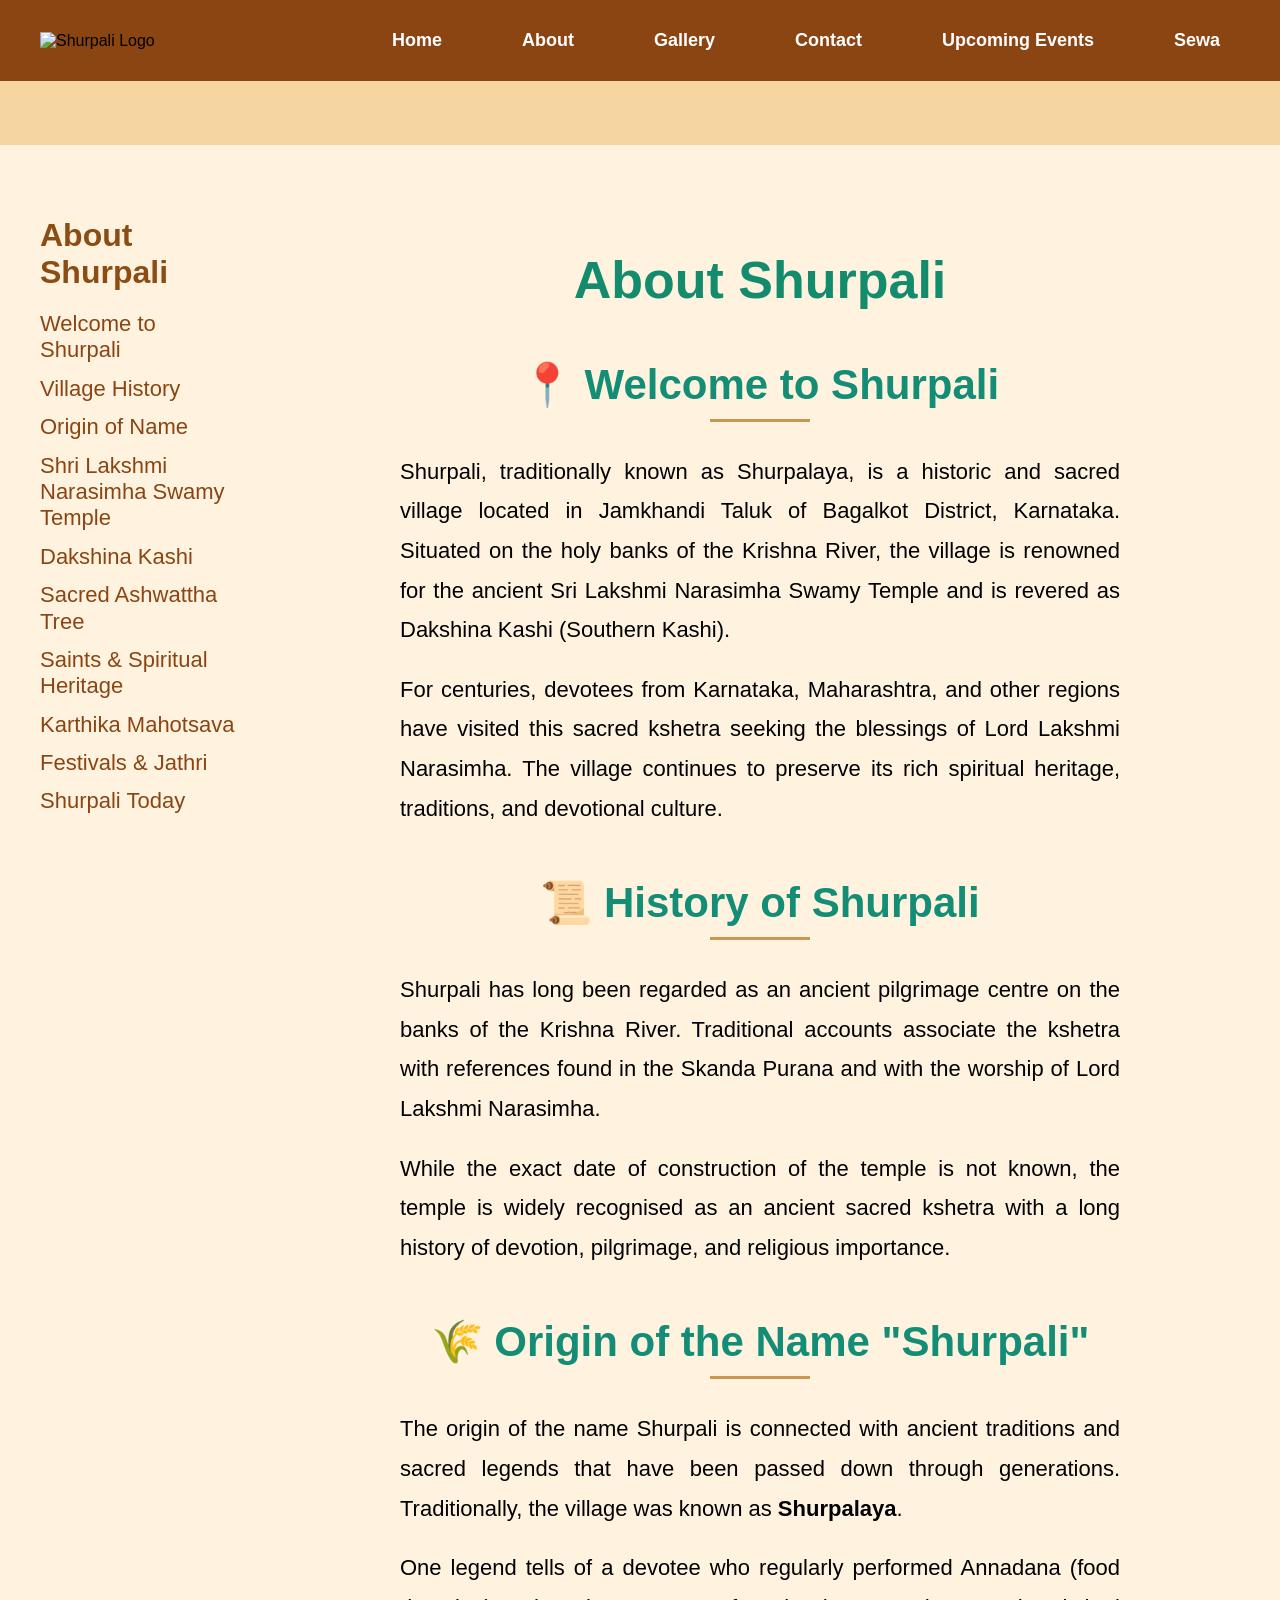
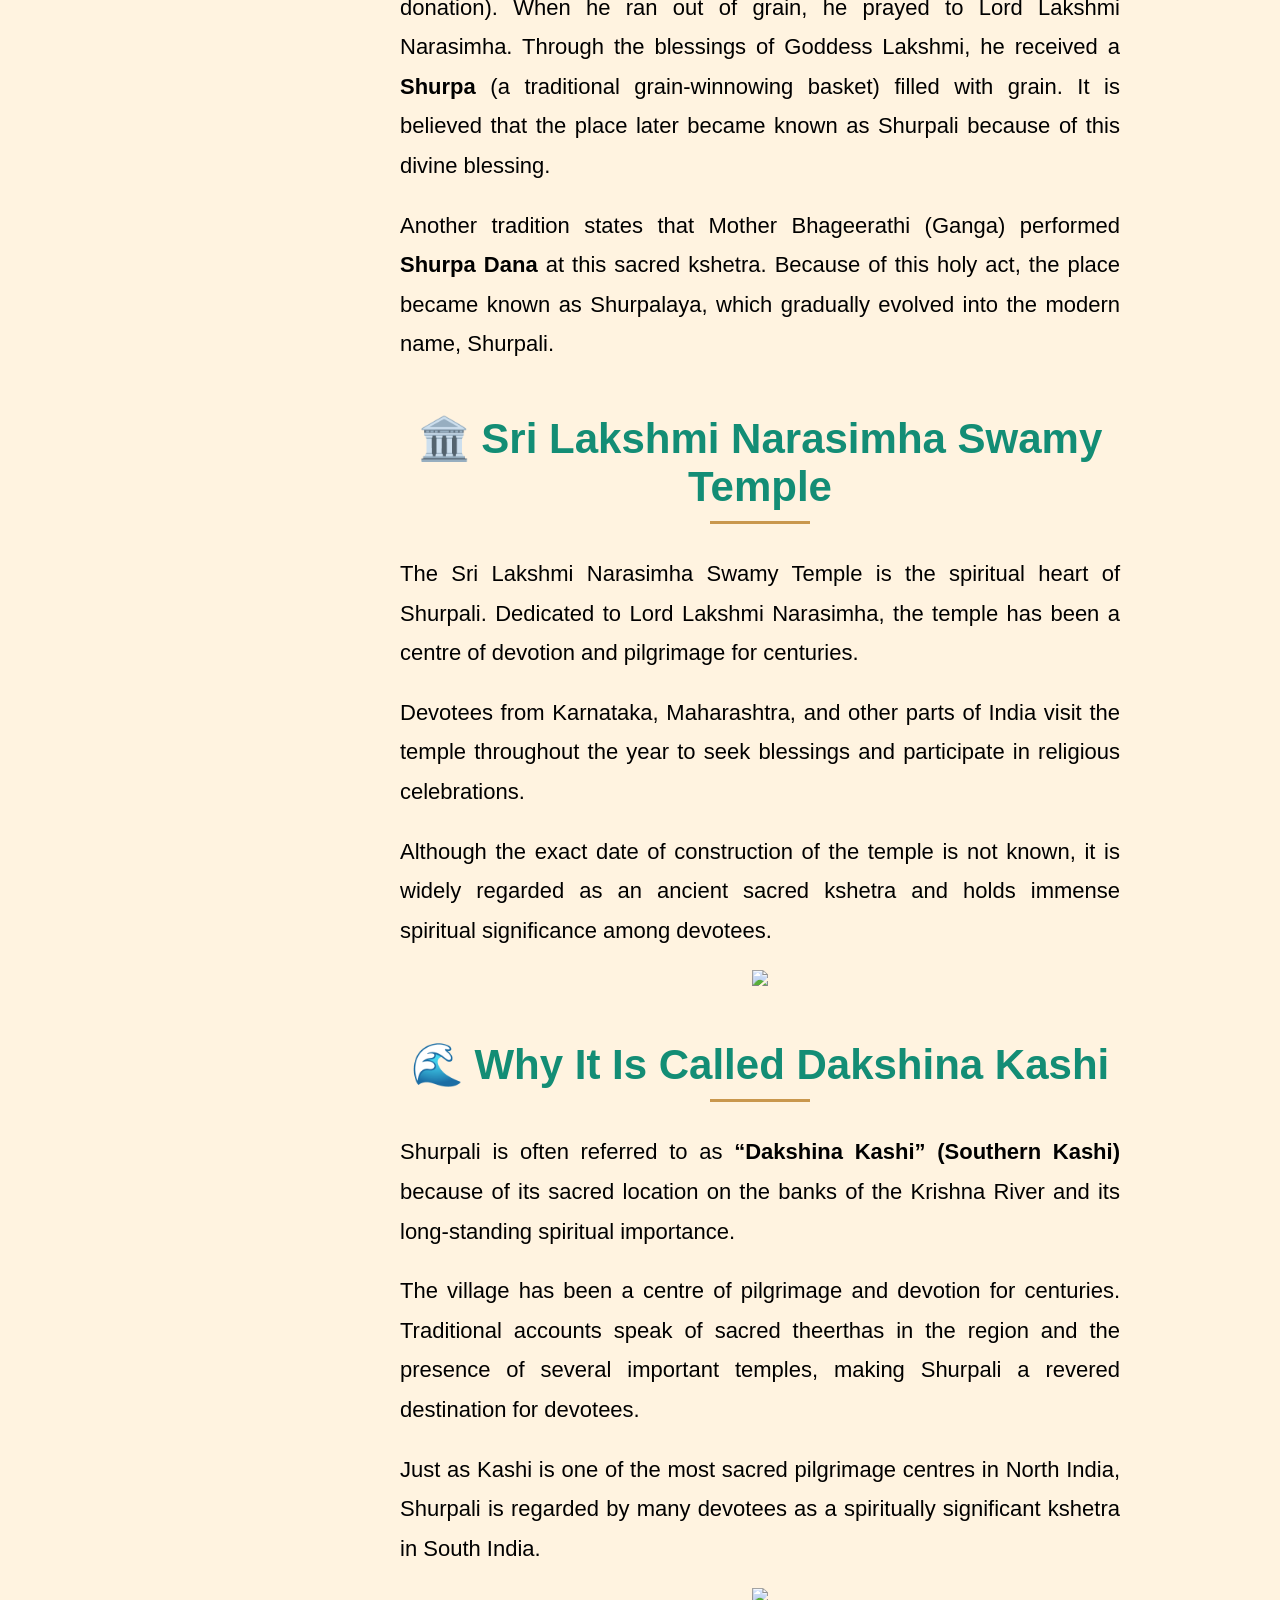
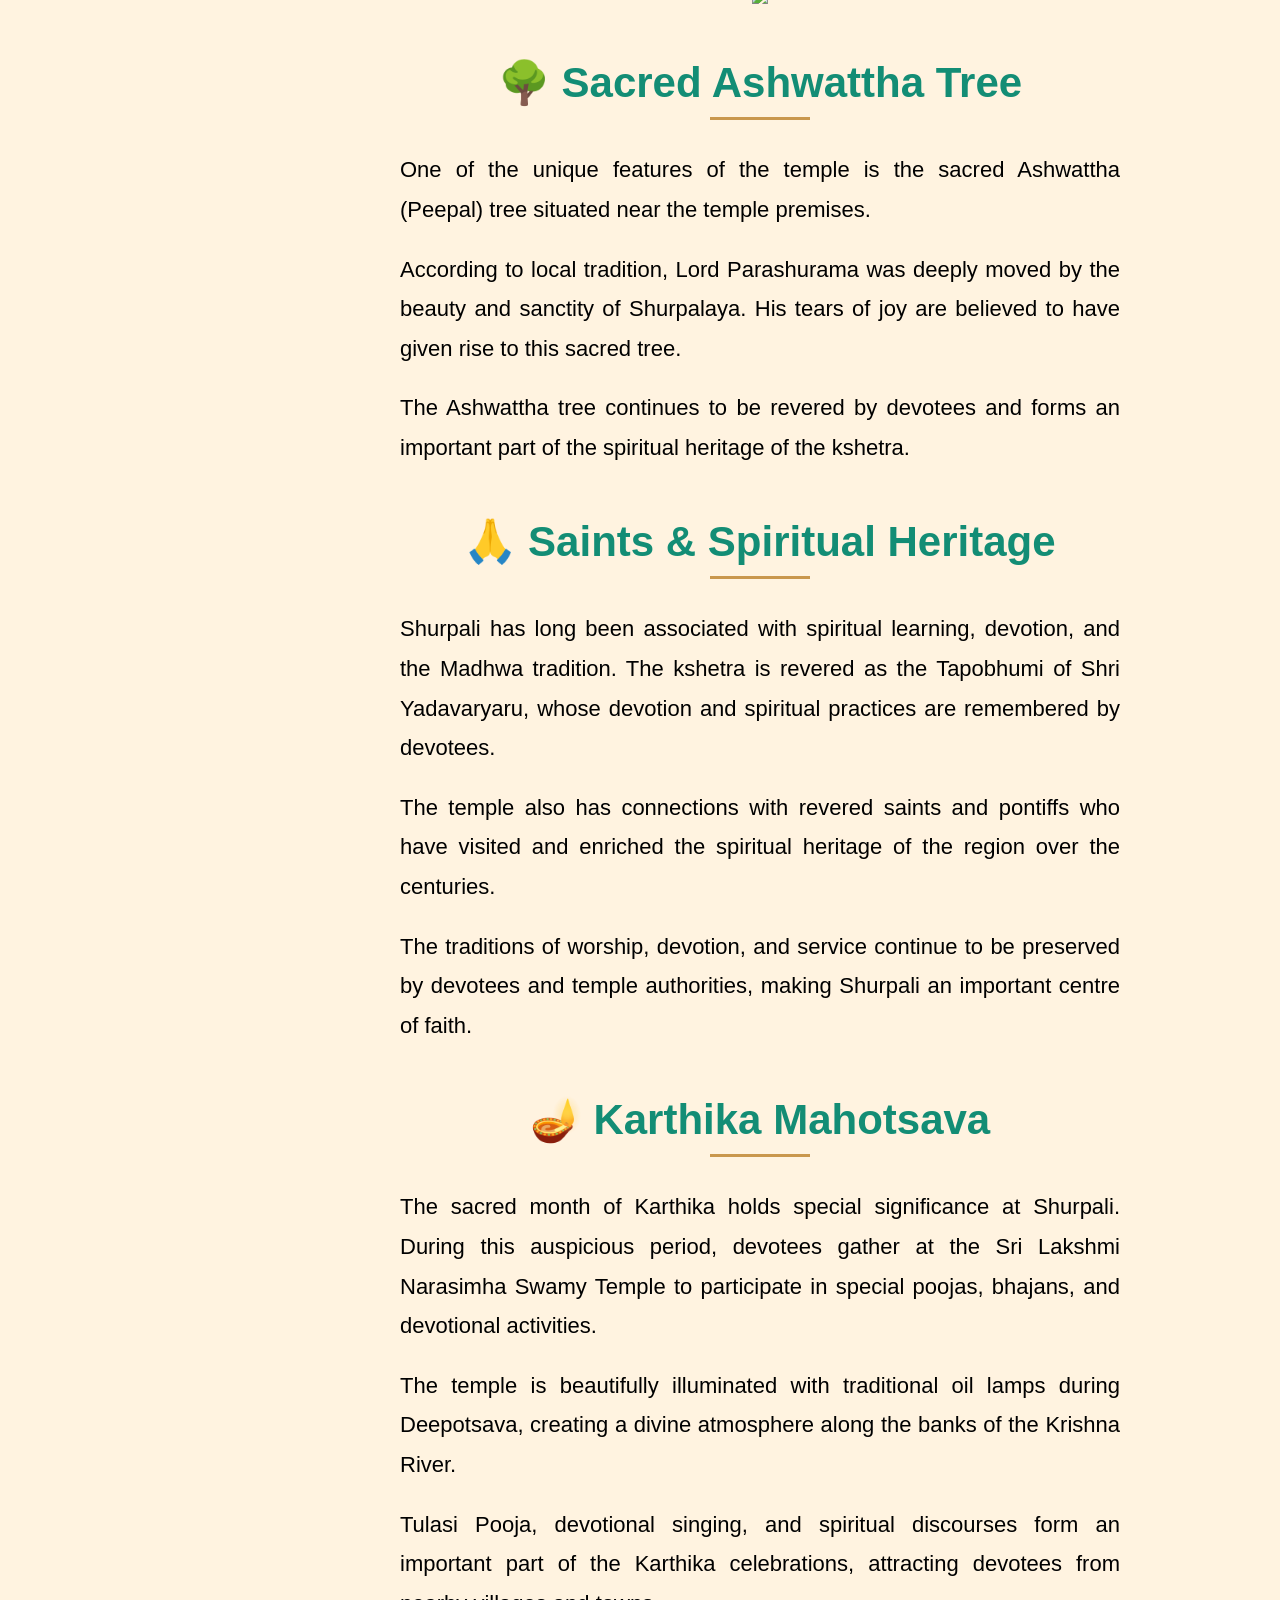
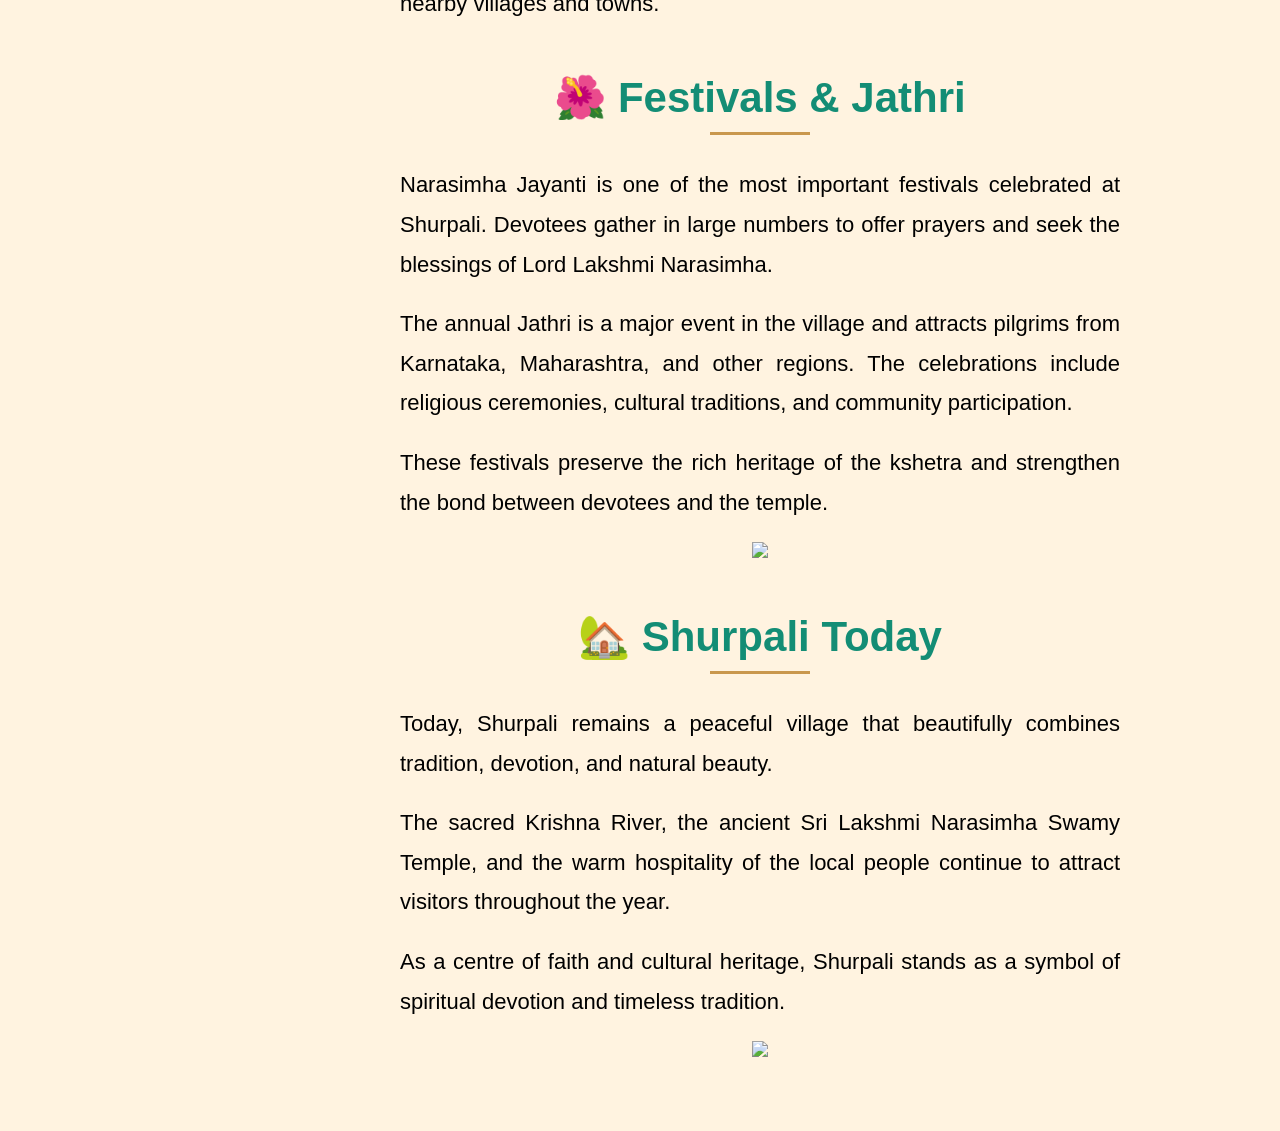
==== about.html @ 27899c6f "Add files via upload" ====
<!DOCTYPE html>
<html>
<head>
    <link rel="icon" type="image/png" href="Images/favicon2.jpg">
    <meta charset="UTF-8">
    <title>About Shurpali</title>

    <link rel="stylesheet" href="style.css">
</head>
<body>
     <nav>

<div class="logo-section">
    <img src="Images/Logo.jpg" alt="Shurpali Logo" class="logo">
</div>

<div class="nav-links">
    <a href="home.html">Home</a>
    <a href="about.html">About</a>
    <a href="gallery.html">Gallery</a>
    <a href="contact.html">Contact</a>
    <a href="Upcoming events.html">Upcoming Events</a>
    <a href="sewa.html">Sewa</a>
</div>

</nav>
<div class="marquee">
    <div class="marquee-content">
       🌺 श्री लक्ष्मी नरसिंह प्रसन्नः 🌺
        &nbsp;&nbsp;&nbsp;&nbsp;&nbsp;
         🙏 हरि सर्वोत्तमः, वायु जीवोत्तमः 🙏
         &nbsp;&nbsp;&nbsp;&nbsp;&nbsp;
          🌺 श्री लक्ष्मी नरसिंह प्रसन्नः 🌺
        &nbsp;&nbsp;&nbsp;&nbsp;&nbsp;
        🙏 हरि सर्वोत्तमः, वायु जीवोत्तमः 🙏
        &nbsp;&nbsp;&nbsp;&nbsp;&nbsp;
        🌺 श्री लक्ष्मी नरसिंह प्रसन्नः 🌺
        &nbsp;&nbsp;&nbsp;&nbsp;&nbsp;
        🙏 हरि सर्वोत्तमः, वायु जीवोत्तमः 🙏
        </div>
        </div>

<div class="about-container">
    <div class="sidebar">
        <h3>About Shurpali</h3>

    <a href="#welcome">Welcome to Shurpali</a>
    <a href="#history">Village History</a>
    <a href="#name">Origin of Name</a>
    <a href="#temple">Shri Lakshmi Narasimha Swamy Temple</a>
    <a href="#dakshina-kashi">Dakshina Kashi</a>
    <a href="#ashwattha">Sacred Ashwattha Tree</a>
    <a href="#saints">Saints & Spiritual Heritage</a>
    <a href="#karthika">Karthika Mahotsava</a>
    <a href="#festivals">Festivals & Jathri</a>
    <a href="#today">Shurpali Today</a>
    
</div>
    <div class="about-page">

    <h1>About Shurpali</h1>

    <h2>📍 Welcome to Shurpali</h2>

    <p>
        Shurpali, traditionally known as Shurpalaya, is a historic and sacred
        village located in Jamkhandi Taluk of Bagalkot District, Karnataka.
        Situated on the holy banks of the Krishna River, the village is renowned
        for the ancient Sri Lakshmi Narasimha Swamy Temple and is revered as
        Dakshina Kashi (Southern Kashi).
    </p>

    <p>
        For centuries, devotees from Karnataka, Maharashtra, and other regions
        have visited this sacred kshetra seeking the blessings of Lord Lakshmi
        Narasimha. The village continues to preserve its rich spiritual heritage,
        traditions, and devotional culture.
    </p>

    <h2 id="history">📜 History of Shurpali</h2>

    <p>
        Shurpali has long been regarded as an ancient pilgrimage centre on the
        banks of the Krishna River. Traditional accounts associate the kshetra
        with references found in the Skanda Purana and with the worship of
        Lord Lakshmi Narasimha.
    </p>

    <p>
        While the exact date of construction of the temple is not known,
        the temple is widely recognised as an ancient sacred kshetra with a
        long history of devotion, pilgrimage, and religious importance.
    </p>

    <h2 id="name">🌾 Origin of the Name "Shurpali"</h2>

<p>
    The origin of the name Shurpali is connected with ancient traditions
    and sacred legends that have been passed down through generations.
    Traditionally, the village was known as <b>Shurpalaya</b>.
</p>

<p>
    One legend tells of a devotee who regularly performed Annadana
    (food donation). When he ran out of grain, he prayed to Lord
    Lakshmi Narasimha. Through the blessings of Goddess Lakshmi,
    he received a <b>Shurpa</b> (a traditional grain-winnowing basket)
    filled with grain. It is believed that the place later became
    known as Shurpali because of this divine blessing.
</p>

<p>
    Another tradition states that Mother Bhageerathi (Ganga)
    performed <b>Shurpa Dana</b> at this sacred kshetra.
    Because of this holy act, the place became known as
    Shurpalaya, which gradually evolved into the modern name,
    Shurpali.
</p>

<h2 id="temple">🏛️ Sri Lakshmi Narasimha Swamy Temple</h2>

<p>
    The Sri Lakshmi Narasimha Swamy Temple is the spiritual heart
    of Shurpali. Dedicated to Lord Lakshmi Narasimha, the temple
    has been a centre of devotion and pilgrimage for centuries.
</p>

<p>
    Devotees from Karnataka, Maharashtra, and other parts of India
    visit the temple throughout the year to seek blessings and
    participate in religious celebrations.
</p>

<p>
    Although the exact date of construction of the temple is not
    known, it is widely regarded as an ancient sacred kshetra and
    holds immense spiritual significance among devotees.
</p>
<img src="Images/allankar.jpg" width="500">

<h2 id="dakshina-kashi">🌊 Why It Is Called Dakshina Kashi</h2>

<p>
    Shurpali is often referred to as <b>“Dakshina Kashi” (Southern Kashi)</b>
    because of its sacred location on the banks of the Krishna River and
    its long-standing spiritual importance.
</p>

<p>
    The village has been a centre of pilgrimage and devotion for centuries.
    Traditional accounts speak of sacred theerthas in the region and the
    presence of several important temples, making Shurpali a revered
    destination for devotees.
</p>

<p>
    Just as Kashi is one of the most sacred pilgrimage centres in North
    India, Shurpali is regarded by many devotees as a spiritually significant
    kshetra in South India.
</p>

<img src="Images/overviev.jpg" width="500">

<h2 id="ashwattha">🌳 Sacred Ashwattha Tree</h2>

<p>
    One of the unique features of the temple is the sacred Ashwattha
    (Peepal) tree situated near the temple premises.
</p>

<p>
    According to local tradition, Lord Parashurama was deeply moved by
    the beauty and sanctity of Shurpalaya. His tears of joy are believed
    to have given rise to this sacred tree.
</p>

<p>
    The Ashwattha tree continues to be revered by devotees and forms an
    important part of the spiritual heritage of the kshetra.
</p>

<h2 id="saints">🙏 Saints & Spiritual Heritage</h2>

<p>
    Shurpali has long been associated with spiritual learning,
    devotion, and the Madhwa tradition. The kshetra is revered
    as the Tapobhumi of Shri Yadavaryaru, whose devotion and
    spiritual practices are remembered by devotees.
</p>

<p>
    The temple also has connections with revered saints and
    pontiffs who have visited and enriched the spiritual heritage
    of the region over the centuries.
</p>

<p>
    The traditions of worship, devotion, and service continue
    to be preserved by devotees and temple authorities, making
    Shurpali an important centre of faith.
</p>

<h2 id="karthika">🪔 Karthika Mahotsava</h2>

<p>
    The sacred month of Karthika holds special significance at
    Shurpali. During this auspicious period, devotees gather at
    the Sri Lakshmi Narasimha Swamy Temple to participate in
    special poojas, bhajans, and devotional activities.
</p>

<p>
    The temple is beautifully illuminated with traditional oil
    lamps during Deepotsava, creating a divine atmosphere along
    the banks of the Krishna River.
</p>

<p>
    Tulasi Pooja, devotional singing, and spiritual discourses
    form an important part of the Karthika celebrations,
    attracting devotees from nearby villages and towns.
</p>

<h2 id="festivals">🌺 Festivals & Jathri</h2>

<p>
    Narasimha Jayanti is one of the most important festivals
    celebrated at Shurpali. Devotees gather in large numbers
    to offer prayers and seek the blessings of Lord Lakshmi
    Narasimha.
</p>

<p>
    The annual Jathri is a major event in the village and
    attracts pilgrims from Karnataka, Maharashtra, and other
    regions. The celebrations include religious ceremonies,
    cultural traditions, and community participation.
</p>

<p>
    These festivals preserve the rich heritage of the kshetra
    and strengthen the bond between devotees and the temple.
</p>

<img src="Images/Jathri.jpg" width="700">

<h2 id="today">🏡 Shurpali Today</h2>

<p>
    Today, Shurpali remains a peaceful village that beautifully
    combines tradition, devotion, and natural beauty.
</p>

<p>
    The sacred Krishna River, the ancient Sri Lakshmi Narasimha
    Swamy Temple, and the warm hospitality of the local people
    continue to attract visitors throughout the year.
</p>

<p>
    As a centre of faith and cultural heritage, Shurpali stands
    as a symbol of spiritual devotion and timeless tradition.
</p> 

<img src="Images/Side-upperview.jpg" width="700">

    </div>
</div>

</body>
</html>
---- style.css ----
body{
    margin:0;
    font-family: Arial, sans-serif;
    background-color:#FFF3E0;
}

.hero{
    display:flex;
    justify-content:space-around;
    align-items:center;

    padding:50px;

    min-height:500px;
}

.text{
    max-width:500px;
    margin-top:-250px;

}

.text h1{
    color:#8B4513;
    font-size:50px;
}

.text p{
    font-size:22px;
    color:#444;
}

.image img{
    width:450px;
    height:600px;
    border-radius:15px;

    margin-top:10px;

    box-shadow:0 4px 15px rgba(0,0,0,0.2);
}
nav{
    background-color:#8B4513;

    padding:20px;

    text-align:center;
}

nav a{
    color:white;

    text-decoration:none;

    margin:20px;

    font-size:18px;

    font-weight:bold;
}

nav a:hover{
    color:#FFD700;
}

.marquee{
    width:100%;
    overflow:hidden;
    background-color:#f5d6a1;
    padding:12px 0;
    height:40px;
}

.marquee-content{
    display:inline-block;
    position:relative;
    left:100%;
    white-space:nowrap;
    font-size:24px;
    font-weight:bold;
    color:#8B4513;

    animation:marquee 25s linear infinite;
}

@keyframes marquee{
    from{
        left:100%;
    }

    to{
        left:-100%;
    }
}

.text h3{
    color:#8B4513;
}

.text h4{
    color:#8B4513;
}
.text{
    text-align:center;
}

.text h3{
    color:#8B4513;
    font-size:32px;
    margin-bottom:10px;
}

.text h4{
    color:#8B4513;
    font-size:24px;
    margin-bottom:30px;
}

.about{
    padding:80px 120px;
    text-align:center;
}

.about h2{
    color:#8B4513;
    font-size:42px;
    margin-bottom:20px;
}

.about p{
    font-size:22px;
    line-height:1.8;
    max-width:900px;
    margin:auto;
}

.about-page{
    padding:20px 120px;
    text-align:center;
}

.about-page h1{
    color:#8b4d13;
    font-size:55px;
    margin-bottom:30px;
}

.about-page p{
    font-size:22px;
    line-height:1.8;
    max-width:900px;
    margin:auto;
}

.about-page{
    padding:30px 120px;
    max-width:1200px;
    margin:auto;
}

.about-page h1{
    color:#138b6d;
    text-align:center;
    font-size:52px;
    margin-bottom:40px;
}

.about-page h2{
    color:#138b6d;
    margin-top:50px;
    margin-bottom:20px;
    font-size:34px;
}

.about-page p{
    font-size:22px;
    line-height:1.8;
    text-align:justify;
    margin-bottom:20px;
}

.about-image{
    width:70%;
    display:block;
    margin:30px auto;
    border-radius:15px;
}

.gallery-page{
    padding:40px;
    max-width:1400px;
    margin:auto;
}

.gallery-page h1{
    text-align:center;
    color:#8B4513;
    font-size:55px;
    margin-bottom:40px;
}

.gallery-page h2{
    color:#8B4513;
    margin-top:50px;
    margin-bottom:20px;
    font-size:32px;
    text-align:center;
}

.gallery-grid{
    display:flex;
    flex-wrap:wrap;
    gap:40px;
    justify-content:center;
}

.gallery-grid img{
    width:300px;
    height:250px;
    object-fit:cover;

    border-radius:15px;

    box-shadow:0 4px 10px rgba(0,0,0,0.25);

    transition:0.4s;

    cursor:pointer;
}

.gallery-grid img:hover{
    transform:scale(1.08);
}

.coming-soon{
    text-align:center;
    padding:100px 20px;
}

.coming-soon h1{
    color:#8B4513;
    font-size:50px;
    margin-bottom:20px;
}

.coming-soon p{
    font-size:28px;
    color:#555;
}

.sewa-list{
    list-style:none;
    padding:0;
    font-size:28px;
    color:#8B4513;
    line-height:2;
}

.sewa-list li{
    margin:10px 0;
}

.about-container{
    display:flex;
    gap:40px;
    max-width:1400px;
    margin:auto;
    padding:40px;
}

.gallery-container{
    display:flex;
    gap:40px;
    max-width:1400px;
    margin:auto;
    padding:40px;
}

.sidebar{
    width:250px;
    position:sticky;
    top:120px;
    height:fit-content;
}

.sidebar h3{
    color:#000;
    font-size:28px;
    margin-bottom:25px;
}

.sidebar a{
    display:block;
    color:#8B4513;
    text-decoration:none;
    font-size:24px;
    font-weight:500;
    margin:15px 0;
    line-height:1.2;
}

.sidebar a:hover{
    color:#c97a2b;
}

.content{
    flex:1;
}

.content h3{
    color:#8B4513;
    margin-top:40px;
    margin-bottom:20px;
}

.content p{
    font-size:22px;
    line-height:1.8;
    text-align:justify;
    margin-bottom:20px;
}

.gallery-container{
    display:flex;
    gap:50px;
    align-items:flex-start;
}

.sidebar{
    position:sticky;
    top:120px;
}

.sidebar{
    width:250px;
    position:sticky;
    top:20px;
    height:fit-content;
}

.gallery-page h5{
    font: size 42px;
    color:#8B4513;
    font-family:Georgia, serif;
}

.gallery-page h6{
    font-size:42px;
    color:#8B4513;
    font-family:Georgia, serif;
}

.sidebar{
    position:sticky;
    top:120px;
    z-index:100;
}

.sidebar a{
    pointer-events:auto;
}

.sidebar h2{
    color:#8B4513;
    font-size:32px;
}

.sidebar a{
    color:#8B4513;
    text-decoration:none;
    font-size:26px;
    font-weight:500;
}

.gallery-page h1{
    text-align:center;
    color:#138d75;
    font-size:60px;
    margin-bottom:40px;
}

.gallery-page h2{
    text-align:center;
    color:#138d75;
    font-size:42px;
    margin-top:50px;
    margin-bottom:30px;
}

.gallery-grid img:hover{
    transform:scale(1.03);
}

.gallery-page h2::after{
    content:"";
    display:block;
    width:100px;
    height:3px;
    background:#c9974d;
    margin:10px auto;
}

.about-page h2{
    text-align:center;
    color:#138d75;
    font-size:42px;
    margin-top:50px;
    margin-bottom:30px;
}

.about-grid img:hover{
    transform:scale(1.03);
}

.about-page h2::after{
    content:"";
    display:block;
    width:100px;
    height:3px;
    background:#c9974d;
    margin:10px auto;
}

.sidebar{
    width:250px;
    position:sticky;
    top:20px;
    align-self:flex-start;
}

.sidebar h3{
    color:#8b4d13;
    font-size:32px;
    margin-bottom:20px;
}

.sidebar a{
    display:block;
    text-decoration:none;
    color:#8B4513;
    font-size:22px;
    margin:12px 0;
}

.sidebar a:hover{
    color:#0f8f73;
}

html{
    scroll-behavior:smooth;
}

nav{
    display:flex;
    align-items:center;
    justify-content:space-between;
    padding:10px 40px;
}

.logo{
    height: 100px;
}

.nav-links{
    display:flex;
    gap:15px;
}

.logo{
    height: 100px;
    width: auto;
}

.nav-links a{
    color:white;
    text-decoration:none;
    font-size:18px;
    font-weight:bold;
}



nav{
    display:flex;
    align-items:center;
    gap:25px;
    padding:10px 40px;
}

.logo{
    height:80px;
}

.nav-links{
    display:flex;
    gap:40px;
}
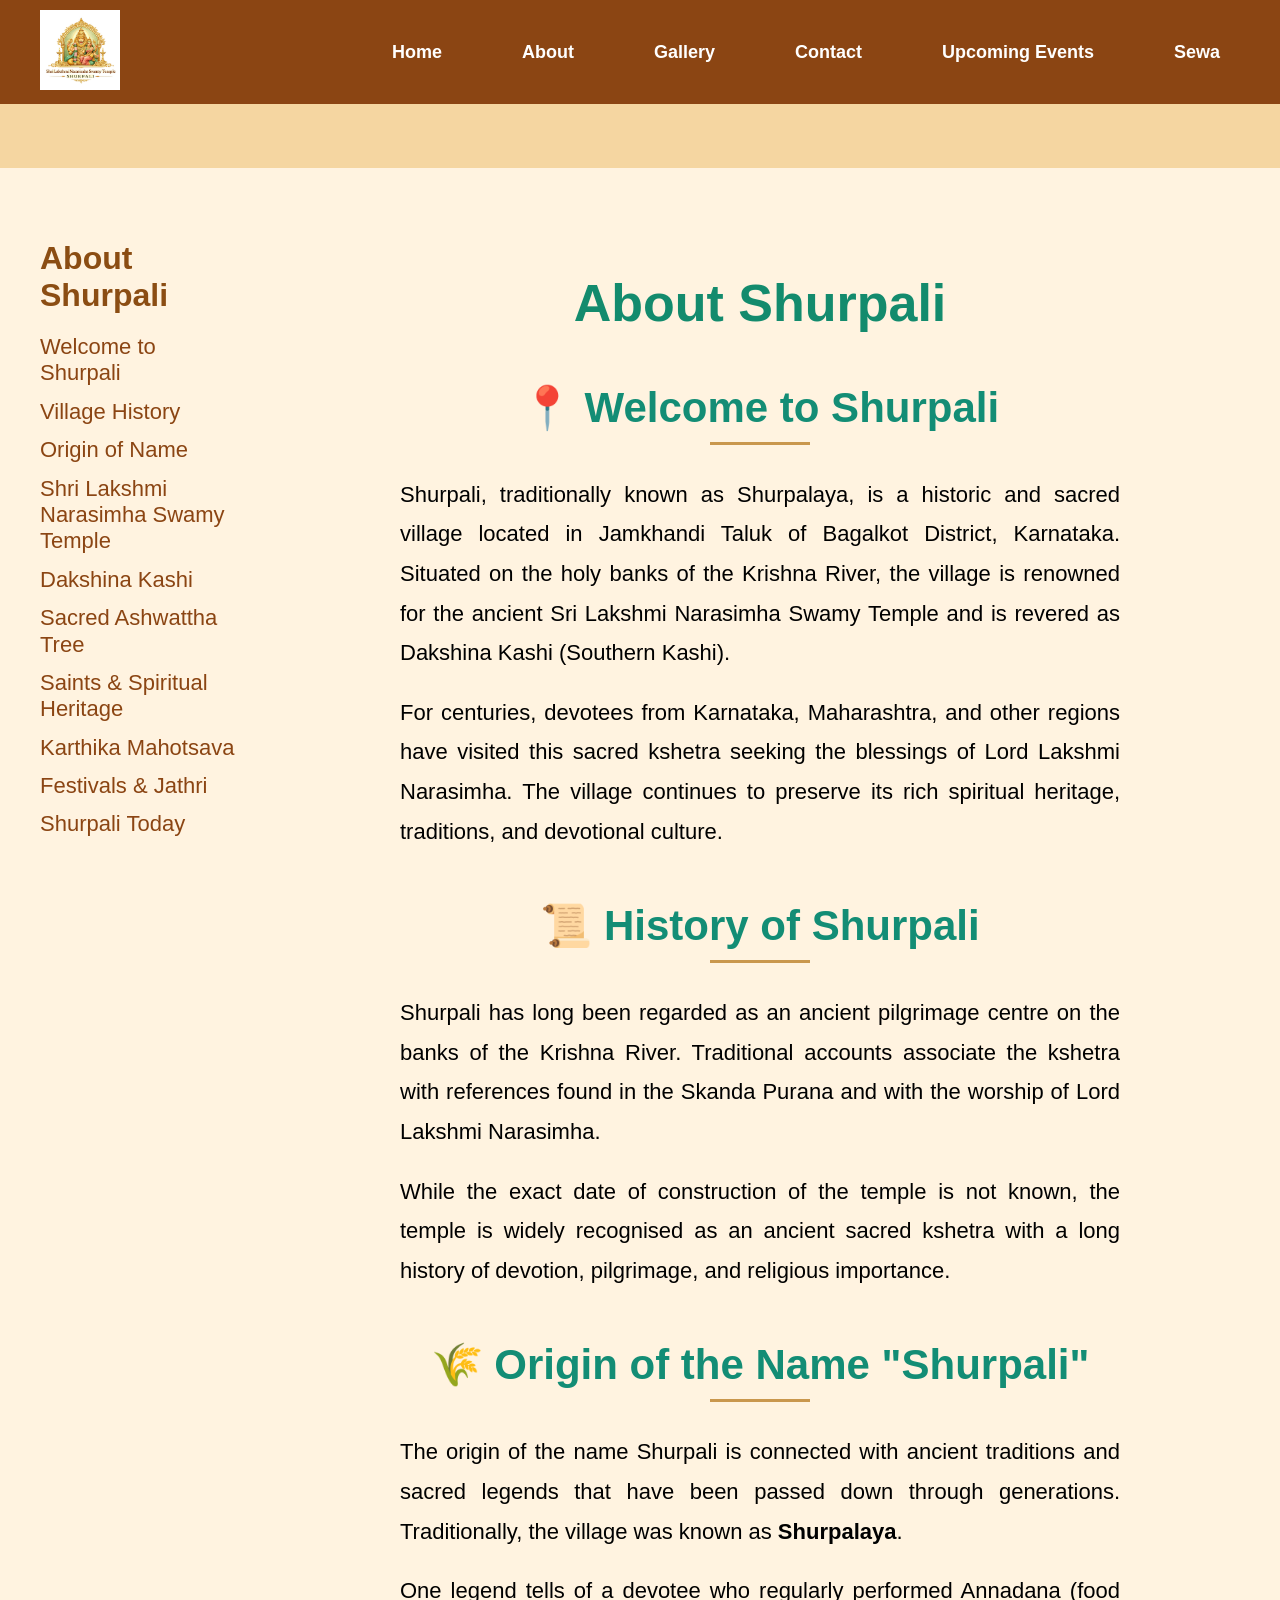
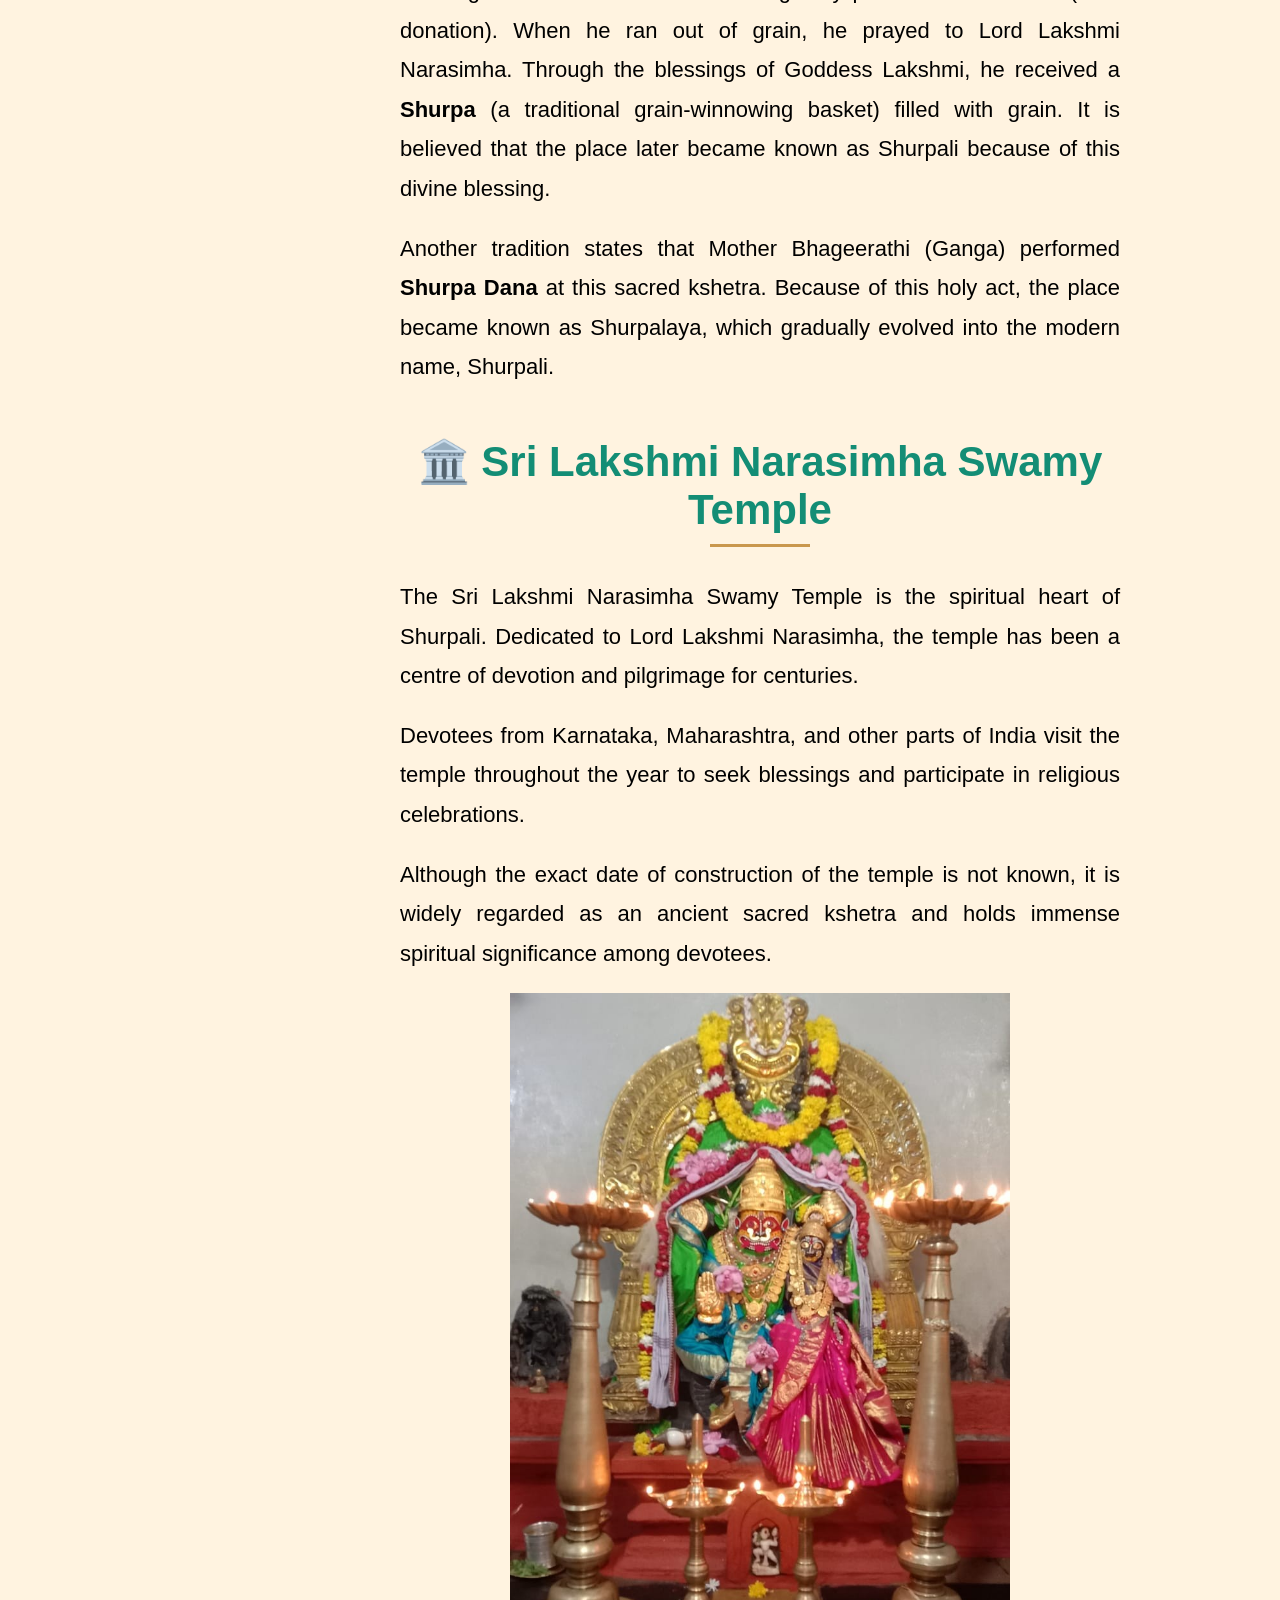
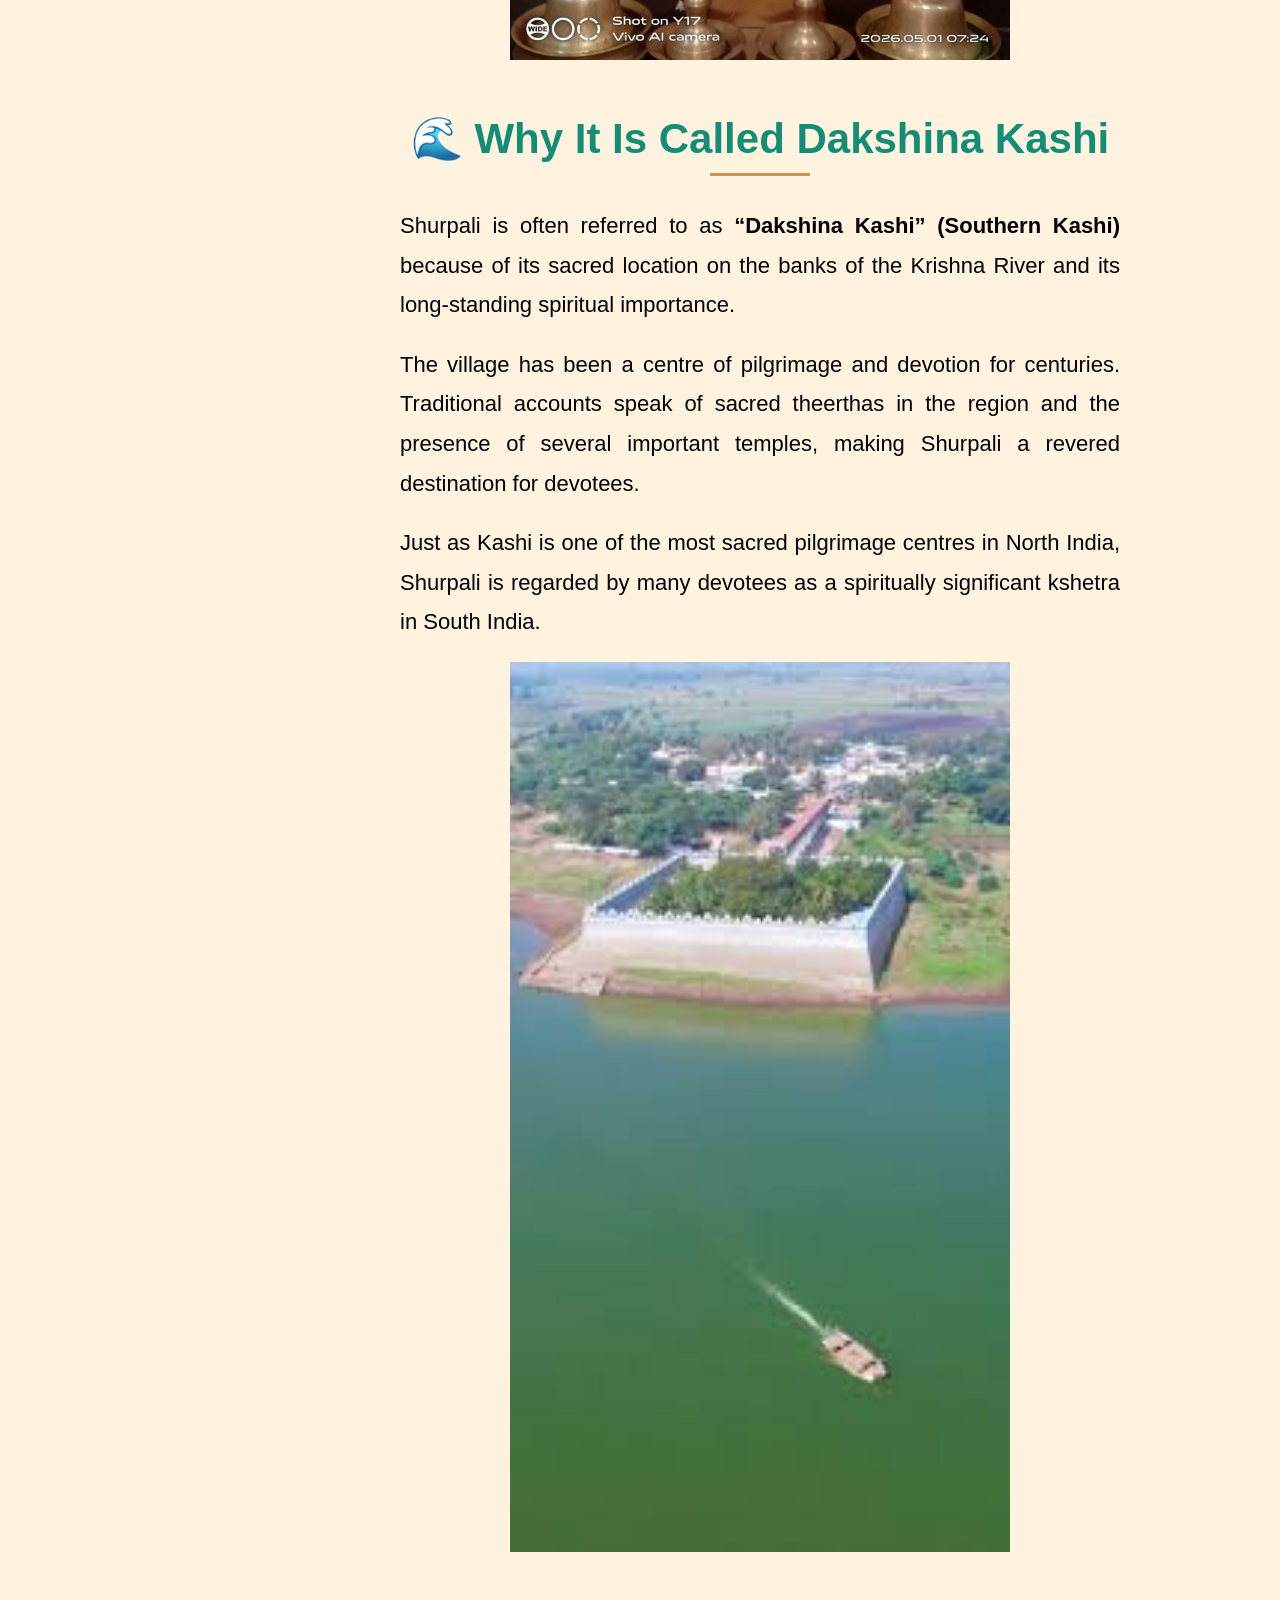
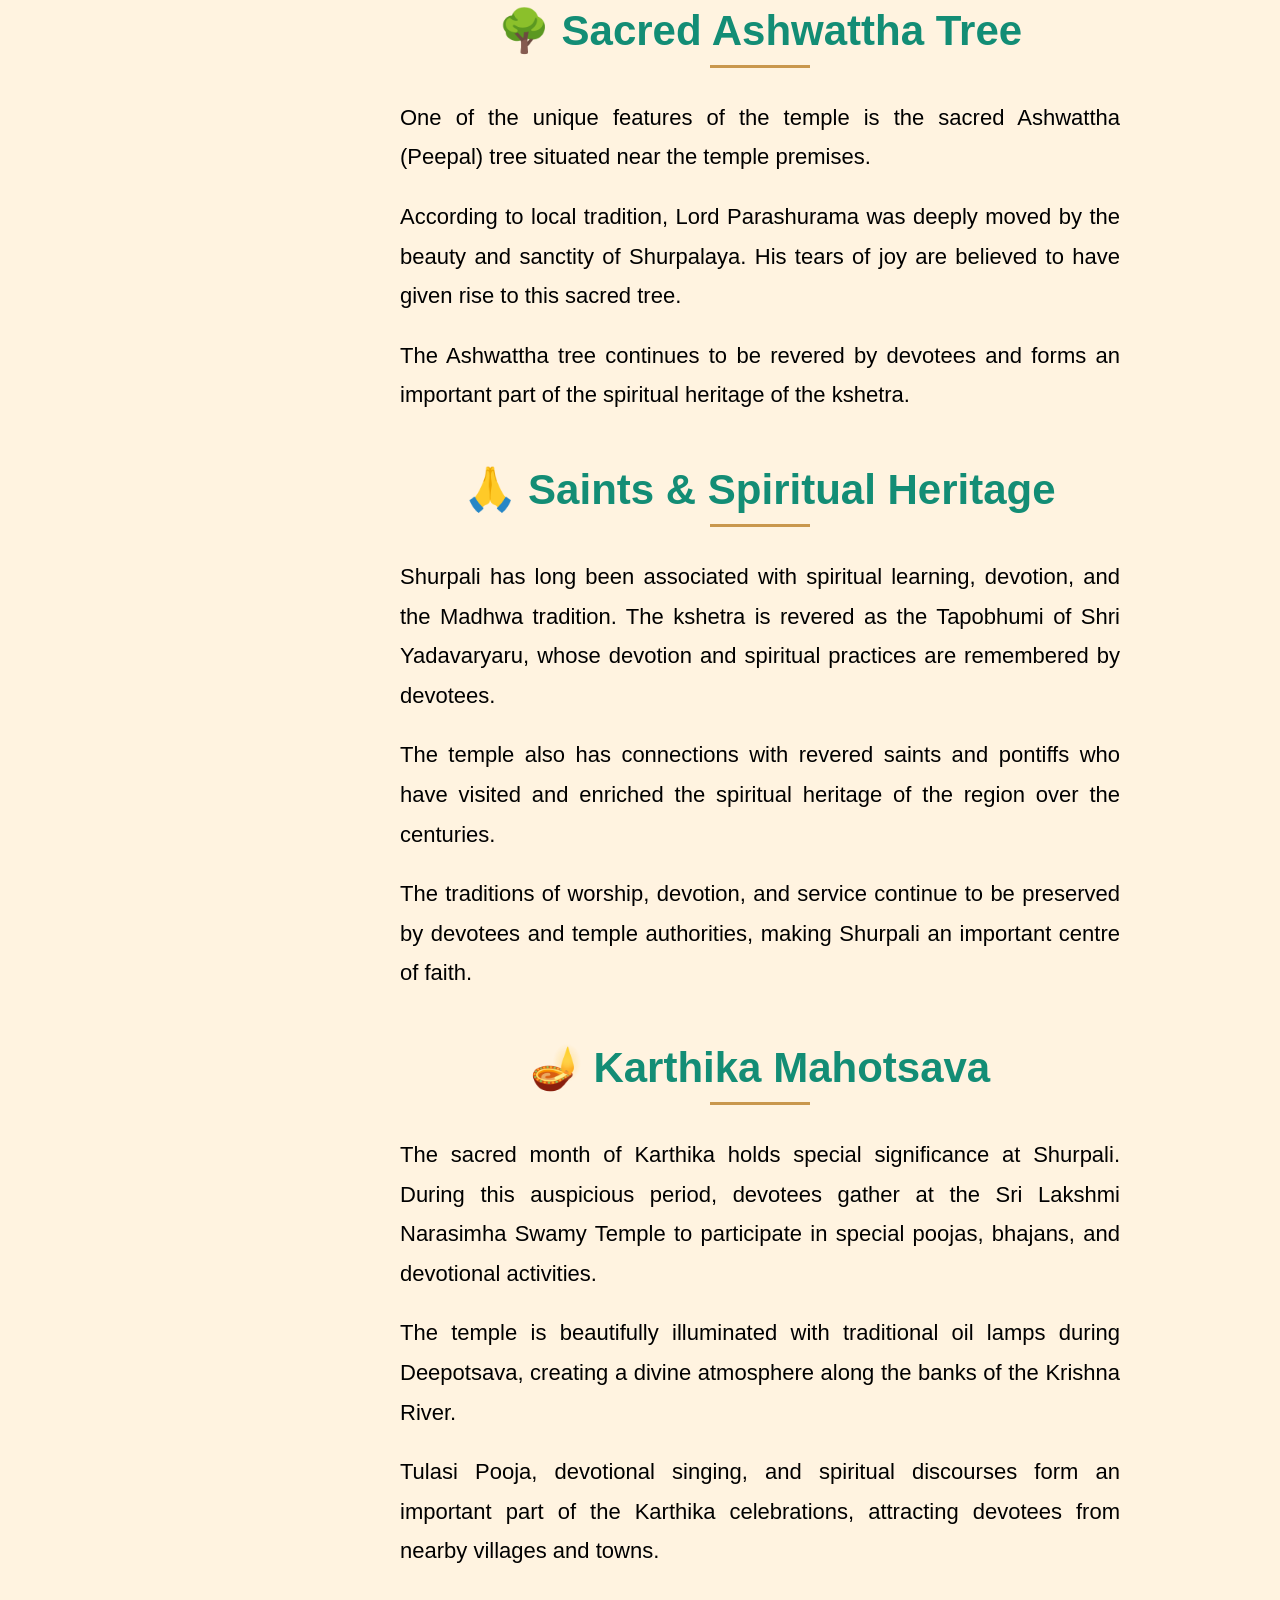
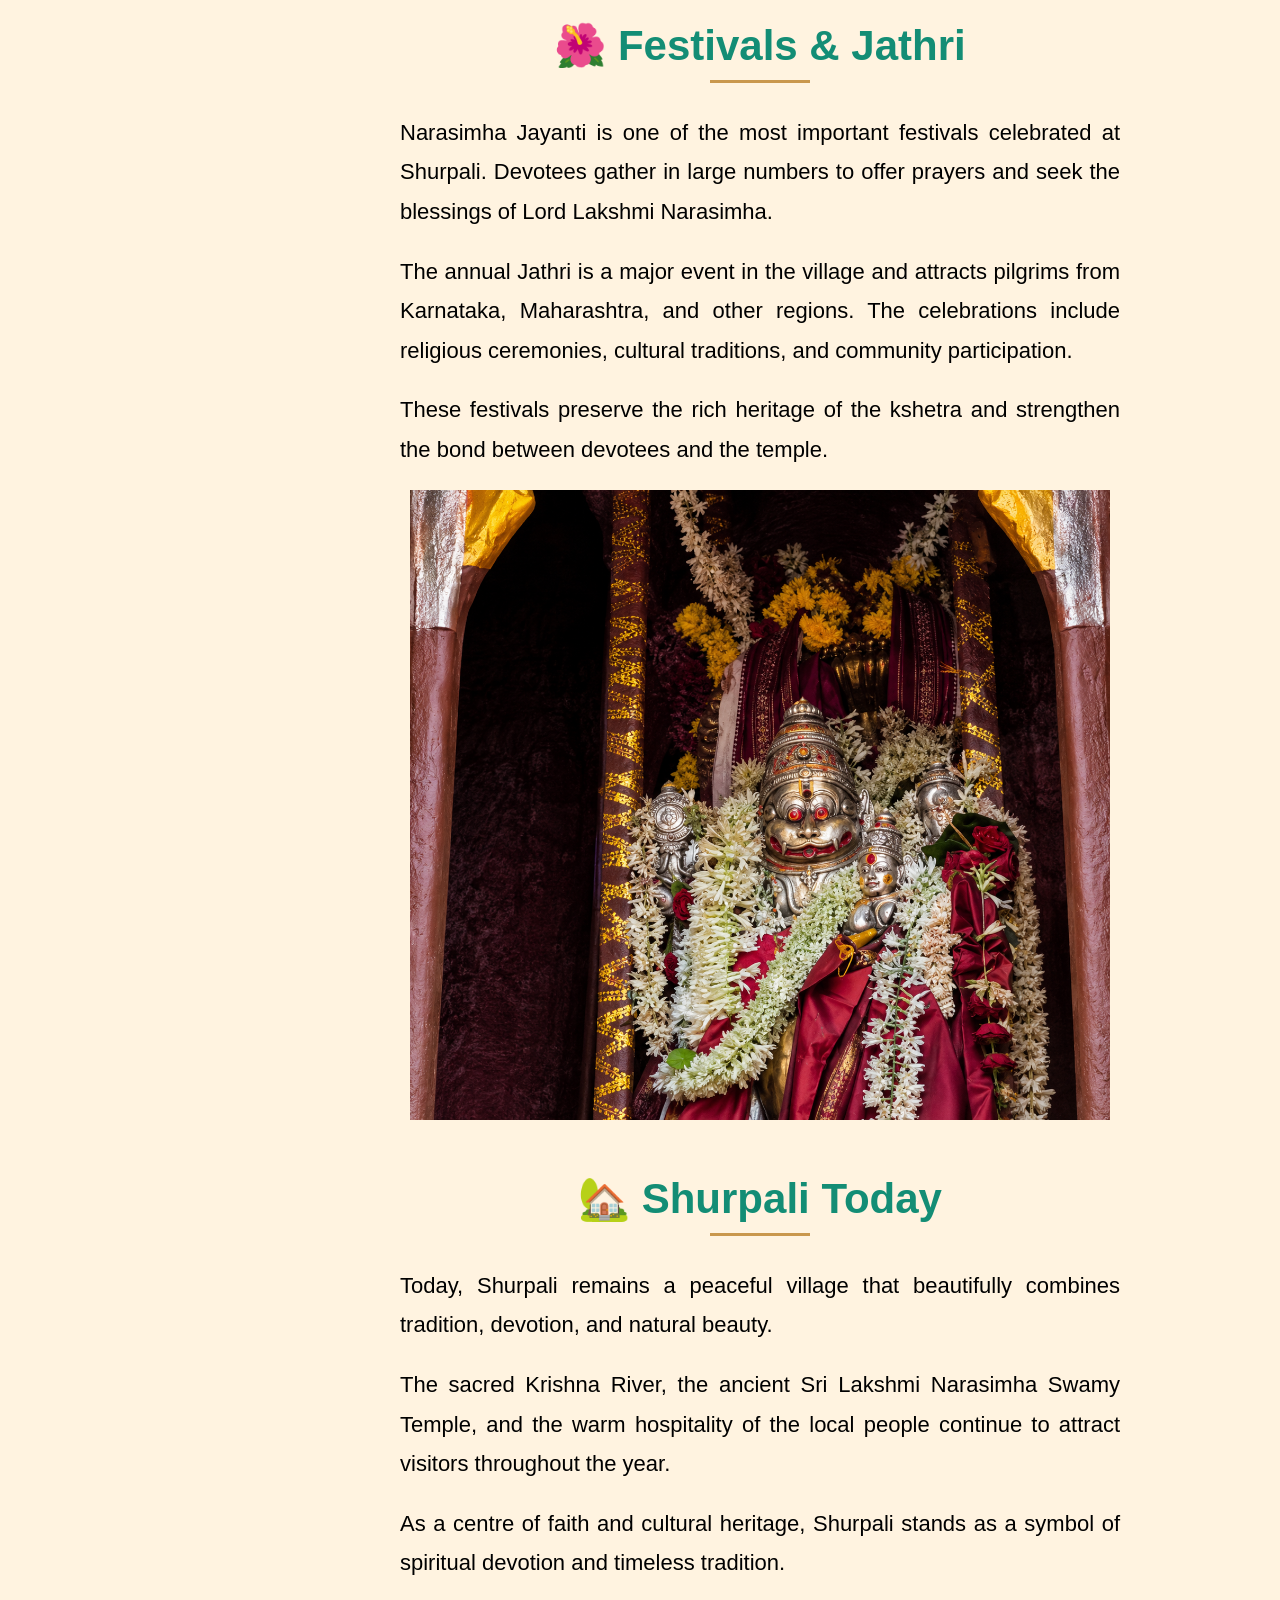
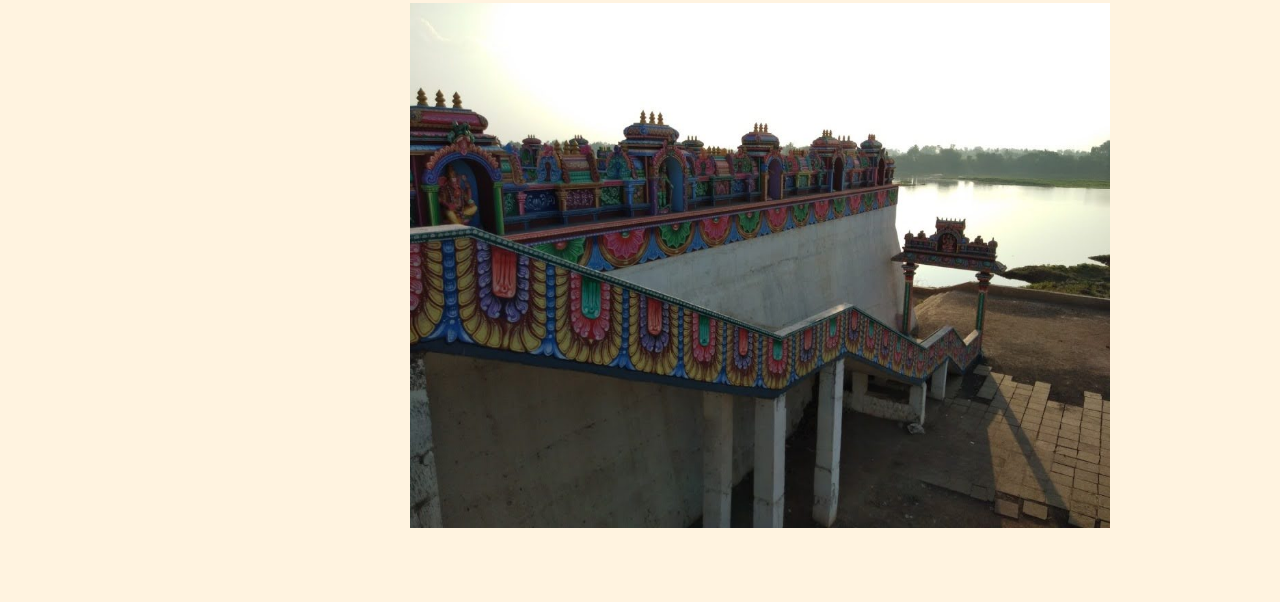
==== commit 50c0544b: "Update about.html" ====
--- a/about.html
+++ b/about.html
@@ -267,5 +267,28 @@
     </div>
 </div>
 
+    <button onclick="topFunction()" id="topBtn" title="Go to top">
+    ⬆
+</button>
+
+<script>
+let mybutton = document.getElementById("topBtn");
+
+window.onscroll = function() {
+    if (document.body.scrollTop > 300 || document.documentElement.scrollTop > 300) {
+        mybutton.style.display = "block";
+    } else {
+        mybutton.style.display = "none";
+    }
+};
+
+function topFunction() {
+    window.scrollTo({
+        top: 0,
+        behavior: "smooth"
+    });
+}
+</script>
+
 </body>
-</html>+</html>
--- a/style.css
+++ b/style.css
@@ -5,9 +5,9 @@
 }
 
 .hero{
-    display:flex;
+    display: flex;
     justify-content:space-around;
-    align-items:center;
+    align-items: center;
 
     padding:50px;
 
@@ -44,23 +44,29 @@
 
     padding:20px;
 
-    text-align:center;
+    text-align: center;
 }
 
 nav a{
-    color:white;
-
-    text-decoration:none;
+    color: white;
+
+    text-decoration: none;
 
     margin:20px;
 
     font-size:18px;
 
-    font-weight:bold;
-}
-
-nav a:hover{
+    font-weight: bold;
+}
+
+nav a: hover{
     color:#FFD700;
+}
+
+nav{
+    position:sticky;
+    top:0;
+    z-index:1000;
 }
 
 .marquee{
@@ -494,4 +500,4 @@
 .nav-links{
     display:flex;
     gap:40px;
-}+}
